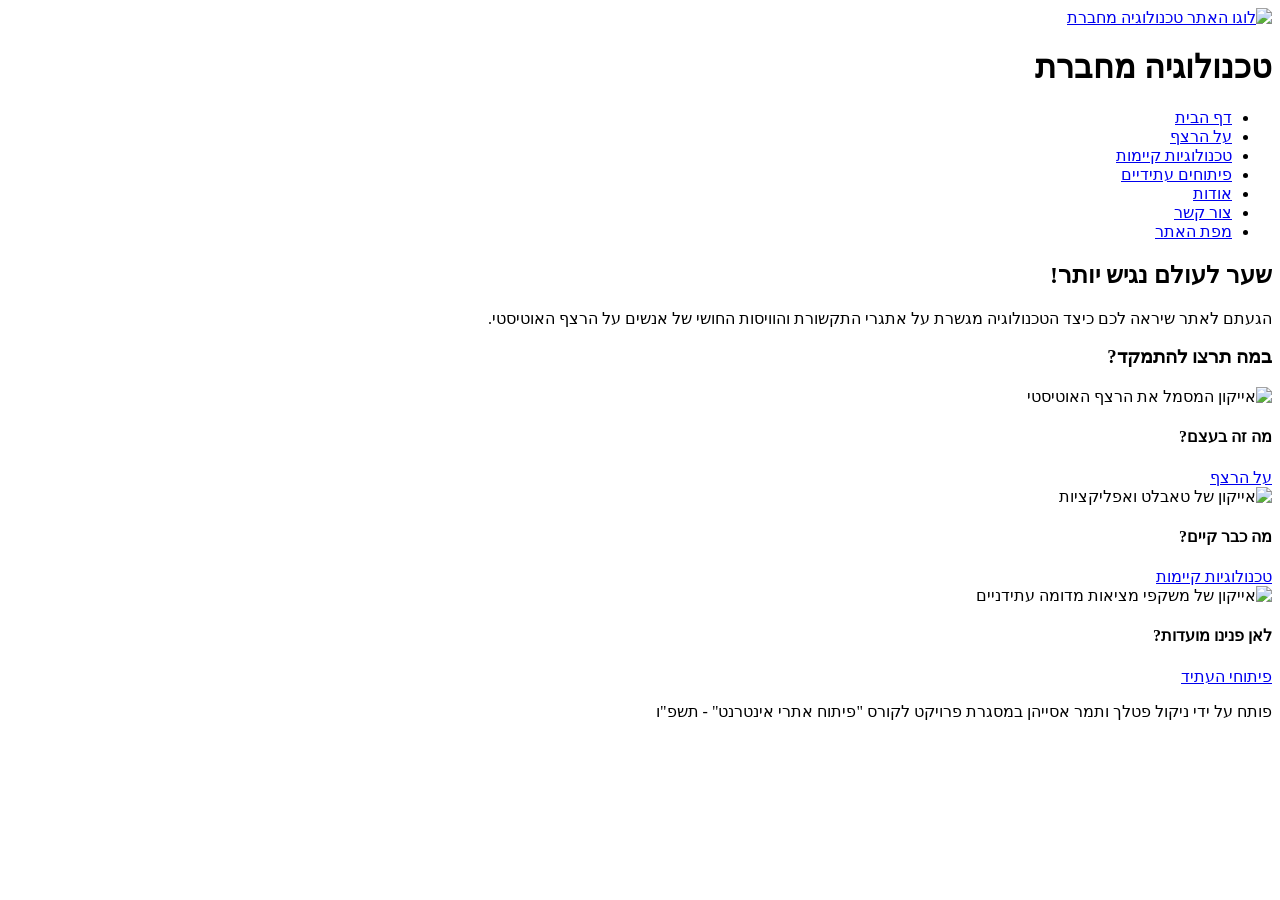
==== index.html @ 89cb715b "Add files via upload" ====
﻿<!DOCTYPE html>
<html lang="he" dir="rtl">
<head>
    <meta charset="utf-8" />
    <title>טכנולוגיה מחברת | דף הבית</title>
    <meta name="description" content="טכנולוגיה מחברת - פתרונות טכנולוגיים חדשניים לאנשים על הרצף האוטיסטי" />
    <meta name="keywords" content="אוטיזם, טכנולוגיה, נגישות, שילוב, הרצף האוטיסטי" />
    <meta name="author" content="השם שלך ושם השותפה" />
    <meta name="viewport" content="width=device-width, initial-scale=1.0, user-scalable=yes">


    <link rel="icon" href="images/favicon.ico" type="image/x-icon">


    <!-- CSS -->
    <link rel="stylesheet" href="https://unpkg.com/purecss@1.0.1/build/pure-min.css" integrity="sha384-oAOxQR6DkCoMliIh8yFnu25d7Eq/PHS21PClpwjOTeU2jRSq3a9s" crossorigin="anonymous">
    <link href="styles/myStyle.css" rel="stylesheet" />


    <!-- JS -->
    <script src="jScripts/jquery-1.12.0.min.js"></script>
</head>


<body>
<div id="container">


    <header>
        <a href="index.html">
            <img src="images/logo.png" alt="לוגו האתר טכנולוגיה מחברת" class="logo" />
        </a>
        <h1>טכנולוגיה מחברת</h1>
        <nav>
            <ul>
                <li><a href="index.html">דף הבית</a></li>
                <li><a href="about_autism.html">על הרצף</a></li>
                <li><a href="existing-tech.html">טכנולוגיות קיימות</a></li>
                <li><a href="future-tech.html">פיתוחים עתידיים</a></li>
                <li><a href="about.html">אודות</a></li>
                <li><a href="contactUs.html">צור קשר</a></li>
                <li><a href="siteMap.html">מפת האתר</a></li>
            </ul>
        </nav>
    </header>


    <!-- התוכן המרכזי בעיצוב ויזואלי ונקי -->
    <main>


        <!-- פסקת פתיח קצרה וממורכזת בדומה לדוגמאות -->
        <section class="intro-section">
            <h2>שער לעולם נגיש יותר!</h2>
            <p>הגעתם לאתר שיראה לכם כיצד הטכנולוגיה מגשרת על אתגרי התקשורת והוויסות החושי של אנשים על הרצף האוטיסטי.</p>
            <h3>במה תרצו להתמקד?</h3>
        </section>


        <!-- אזור הבחירה הוויזואלי (יסודר בשורה אופקית בעזרת CSS) -->
        <section class="visual-menu">


            <!-- פריט 1 -->
            <article class="menu-item">
                <!-- מקום לתמונה/איור כמו הדמויות או הגלידות -->
                <img src="images/autism-icon.png" alt="אייקון המסמל את הרצף האוטיסטי" />
                <h4>מה זה בעצם?</h4>
                <a href="about_autism.html" class="action-btn">על הרצף</a>
            </article>


            <!-- פריט 2 -->
            <article class="menu-item">
                <img src="images/tech-icon.png" alt="אייקון של טאבלט ואפליקציות" />
                <h4>מה כבר קיים?</h4>
                <a href="existing-tech.html" class="action-btn">טכנולוגיות קיימות</a>
            </article>


            <!-- פריט 3 -->
            <article class="menu-item">
                <img src="images/future-icon.png" alt="אייקון של משקפי מציאות מדומה עתידניים" />
                <h4>לאן פנינו מועדות?</h4>
                <a href="future-tech.html" class="action-btn">פיתוחי העתיד</a>
            </article>


        </section>


    </main>


    <footer>
        <p>פותח על ידי ניקול פטלך ותמר אסייהן במסגרת פרויקט לקורס "פיתוח אתרי אינטרנט" - תשפ"ו</p>
    </footer>


</div>
</body>
</html>
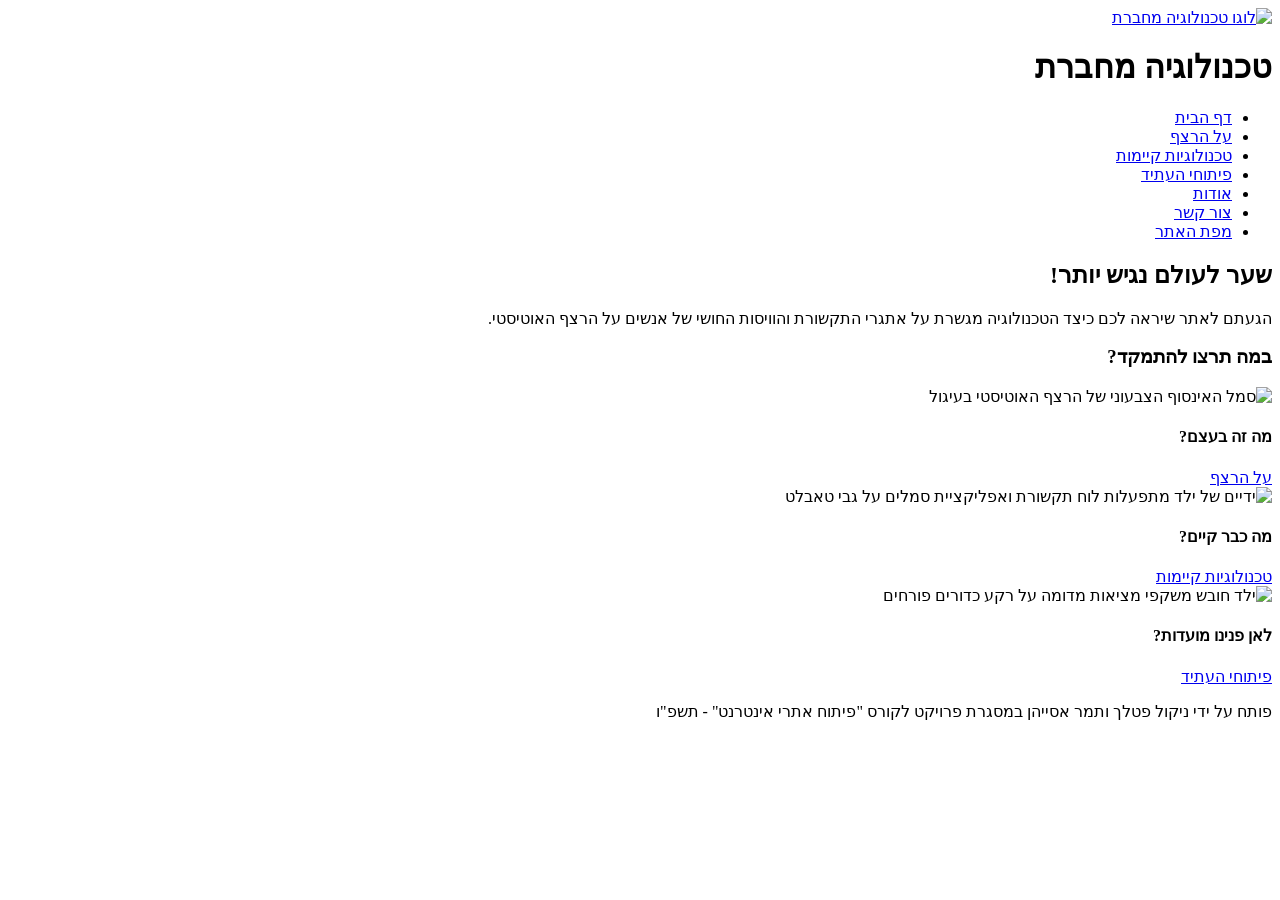
==== commit fc25492f: "Add files via upload" ====
--- a/index.html
+++ b/index.html
@@ -9,16 +9,8 @@
     <meta name="viewport" content="width=device-width, initial-scale=1.0, user-scalable=yes">
 
 
-    <link rel="icon" href="images/favicon.ico" type="image/x-icon">
-
-
-    <!-- CSS -->
-    <link rel="stylesheet" href="https://unpkg.com/purecss@1.0.1/build/pure-min.css" integrity="sha384-oAOxQR6DkCoMliIh8yFnu25d7Eq/PHS21PClpwjOTeU2jRSq3a9s" crossorigin="anonymous">
+    <link rel="icon" href="images/logo.png" type="image/x-icon">
     <link href="styles/myStyle.css" rel="stylesheet" />
-
-
-    <!-- JS -->
-    <script src="jScripts/jquery-1.12.0.min.js"></script>
 </head>
 
 
@@ -26,17 +18,19 @@
 <div id="container">
 
 
-    <header>
+    <header class="site-header">
         <a href="index.html">
-            <img src="images/logo.png" alt="לוגו האתר טכנולוגיה מחברת" class="logo" />
+            <img src="images/logo.png" alt="לוגו טכנולוגיה מחברת" class="logo" />
         </a>
+        
         <h1>טכנולוגיה מחברת</h1>
-        <nav>
-            <ul>
-                <li><a href="index.html">דף הבית</a></li>
+        
+        <nav aria-label="ניווט ראשי">
+            <ul class="nav-links">
+                <li><a href="index.html" class="active">דף הבית</a></li>
                 <li><a href="about_autism.html">על הרצף</a></li>
                 <li><a href="existing-tech.html">טכנולוגיות קיימות</a></li>
-                <li><a href="future-tech.html">פיתוחים עתידיים</a></li>
+                <li><a href="future-tech.html">פיתוחי העתיד</a></li>
                 <li><a href="about.html">אודות</a></li>
                 <li><a href="contactUs.html">צור קשר</a></li>
                 <li><a href="siteMap.html">מפת האתר</a></li>
@@ -44,43 +38,36 @@
         </nav>
     </header>
 
-
-    <!-- התוכן המרכזי בעיצוב ויזואלי ונקי -->
+    
     <main>
 
-
-        <!-- פסקת פתיח קצרה וממורכזת בדומה לדוגמאות -->
+        
         <section class="intro-section">
             <h2>שער לעולם נגיש יותר!</h2>
             <p>הגעתם לאתר שיראה לכם כיצד הטכנולוגיה מגשרת על אתגרי התקשורת והוויסות החושי של אנשים על הרצף האוטיסטי.</p>
             <h3>במה תרצו להתמקד?</h3>
         </section>
 
-
-        <!-- אזור הבחירה הוויזואלי (יסודר בשורה אופקית בעזרת CSS) -->
+        
         <section class="visual-menu">
 
-
-            <!-- פריט 1 -->
+            
             <article class="menu-item">
-                <!-- מקום לתמונה/איור כמו הדמויות או הגלידות -->
-                <img src="images/autism-icon.png" alt="אייקון המסמל את הרצף האוטיסטי" />
+                <img src="images/MainPage_1.png" alt="סמל האינסוף הצבעוני של הרצף האוטיסטי בעיגול" />
                 <h4>מה זה בעצם?</h4>
                 <a href="about_autism.html" class="action-btn">על הרצף</a>
             </article>
 
-
-            <!-- פריט 2 -->
+        
             <article class="menu-item">
-                <img src="images/tech-icon.png" alt="אייקון של טאבלט ואפליקציות" />
+                <img src="images/MainPage_2.jpg" alt="ידיים של ילד מתפעלות לוח תקשורת ואפליקציית סמלים על גבי טאבלט" />
                 <h4>מה כבר קיים?</h4>
                 <a href="existing-tech.html" class="action-btn">טכנולוגיות קיימות</a>
             </article>
 
-
-            <!-- פריט 3 -->
+            
             <article class="menu-item">
-                <img src="images/future-icon.png" alt="אייקון של משקפי מציאות מדומה עתידניים" />
+                <img src="images/MainPage_3.jpg" alt="ילד חובש משקפי מציאות מדומה על רקע כדורים פורחים" />
                 <h4>לאן פנינו מועדות?</h4>
                 <a href="future-tech.html" class="action-btn">פיתוחי העתיד</a>
             </article>
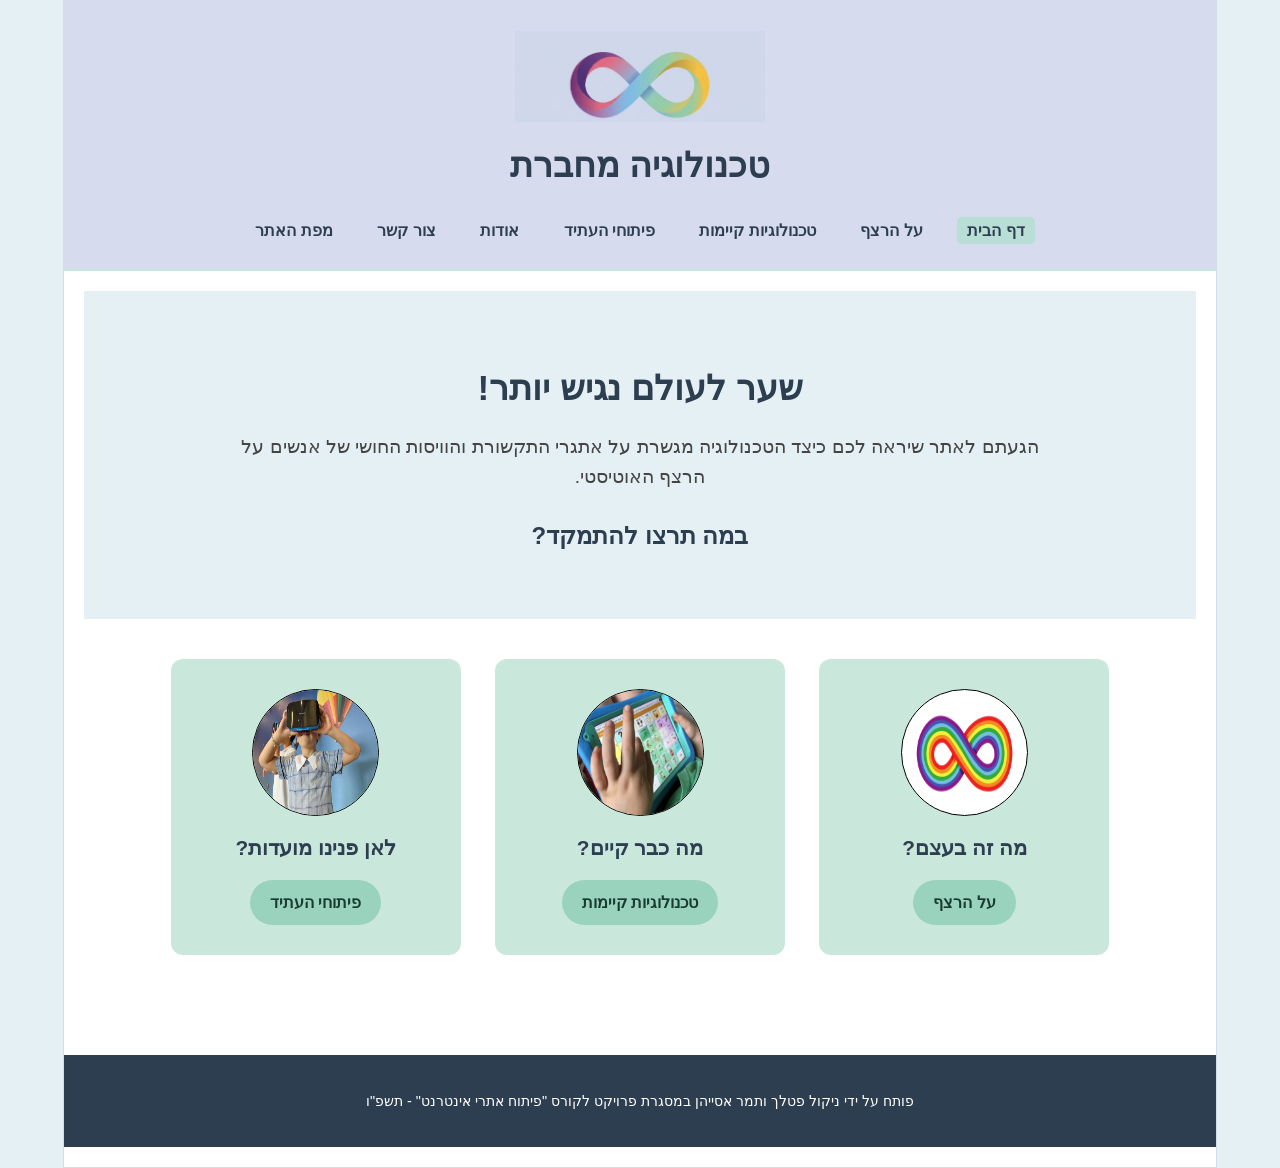
==== commit c6fe730c: "Add files via upload" ====
--- a/index.html
+++ b/index.html
@@ -1,4 +1,8 @@
 ﻿<!DOCTYPE html>
+
+<!-- הערה לאוהד-חשוב!!!!: מחקנו את שמות התיקיות images וגם styles מכל הניתובים, כי בהעלאה לgit אפשר להעלות רק קבצים בודדים והוא לא יכול לגשת לתיקייה המקורית -->
+
+
 <html lang="he" dir="rtl">
 <head>
     <meta charset="utf-8" />
@@ -9,8 +13,8 @@
     <meta name="viewport" content="width=device-width, initial-scale=1.0, user-scalable=yes">
 
 
-    <link rel="icon" href="images/logo.png" type="image/x-icon">
-    <link href="styles/myStyle.css" rel="stylesheet" />
+    <link rel="icon" href="logo.png" type="image/x-icon">
+    <link href="myStyle.css" rel="stylesheet" />
 </head>
 
 
@@ -20,7 +24,7 @@
 
     <header class="site-header">
         <a href="index.html">
-            <img src="images/logo.png" alt="לוגו טכנולוגיה מחברת" class="logo" />
+            <img src="logo.png" alt="לוגו טכנולוגיה מחברת" class="logo" />
         </a>
         
         <h1>טכנולוגיה מחברת</h1>
@@ -53,21 +57,21 @@
 
             
             <article class="menu-item">
-                <img src="images/MainPage_1.png" alt="סמל האינסוף הצבעוני של הרצף האוטיסטי בעיגול" />
+                <img src="MainPage_1.png" alt="סמל האינסוף הצבעוני של הרצף האוטיסטי בעיגול" />
                 <h4>מה זה בעצם?</h4>
                 <a href="about_autism.html" class="action-btn">על הרצף</a>
             </article>
 
         
             <article class="menu-item">
-                <img src="images/MainPage_2.jpg" alt="ידיים של ילד מתפעלות לוח תקשורת ואפליקציית סמלים על גבי טאבלט" />
+                <img src="MainPage_2.jpg" alt="ידיים של ילד מתפעלות לוח תקשורת ואפליקציית סמלים על גבי טאבלט" />
                 <h4>מה כבר קיים?</h4>
                 <a href="existing-tech.html" class="action-btn">טכנולוגיות קיימות</a>
             </article>
 
             
             <article class="menu-item">
-                <img src="images/MainPage_3.jpg" alt="ילד חובש משקפי מציאות מדומה על רקע כדורים פורחים" />
+                <img src="MainPage_3.jpg" alt="ילד חובש משקפי מציאות מדומה על רקע כדורים פורחים" />
                 <h4>לאן פנינו מועדות?</h4>
                 <a href="future-tech.html" class="action-btn">פיתוחי העתיד</a>
             </article>
--- a/myStyle.css
+++ b/myStyle.css
@@ -0,0 +1,329 @@
+﻿body {
+    direction: rtl;
+    font-family: "Segoe UI", Tahoma, Geneva, Verdana, sans-serif;
+    background-color: #E4F0F4;
+    margin: 0;
+    padding: 0;
+    color: #333333;
+    line-height: 1.6;
+}
+
+#container {
+    width: 90%;
+    max-width: 1200px;
+    margin: 0 auto;
+    background-color: #ffffff;
+    border: 1px solid #D6DCED;
+    padding-bottom: 20px;
+}
+
+a {
+    text-decoration: none;
+    color: #2c3e50;
+}
+
+header, .site-header {
+    text-align: center;
+    padding: 30px 20px 20px 20px;
+    background-color: #D6DCED;
+    border-bottom: 2px solid #CAE7DB;
+}
+
+header img.logo, .site-header img.logo {
+    width: 250px;
+    height: auto;
+    display: block;
+    margin: 0 auto 15px auto;
+}
+
+header h1, .site-header h1 {
+    font-size: 2.2em;
+    color: #2c3e50;
+    margin: 0 0 20px 0;
+}
+
+nav ul, .nav-links {
+    list-style-type: none;
+    padding: 0;
+    margin: 0;
+    text-align: center;
+}
+
+nav ul li, .nav-links li {
+    display: inline-block;
+    margin: 5px 10px;
+}
+
+nav ul li a, .nav-links a {
+    font-weight: bold;
+    color: #2c3e50;
+    padding: 5px 10px;
+    border-radius: 5px;
+}
+
+.nav-links a.active {
+    background-color: #B8DED5;
+    color: #2c3e50;
+}
+
+.breadcrumbs {
+    padding: 10px 20px;
+    margin-bottom: 15px;
+}
+
+.breadcrumbs ul {
+    list-style-type: none;
+    padding: 0;
+    margin: 0;
+}
+
+.breadcrumbs ul li {
+    display: inline-block;
+    color: #555555;
+    font-size: 0.95em;
+    margin-left: 5px;
+}
+
+.breadcrumbs ul li a {
+    color: #2c3e50;
+    font-weight: bold;
+}
+
+.intro-section {
+    text-align: center;
+    padding: 40px 20px;
+    background-color: #E4F0F4;
+    margin-bottom: 30px;
+}
+
+.intro-section h2 {
+    font-size: 2.2em;
+    color: #2c3e50;
+    margin-bottom: 15px;
+}
+
+.intro-section p {
+    font-size: 1.2em;
+    max-width: 800px;
+    margin: 0 auto 20px auto;
+    color: #444444;
+}
+
+.intro-section h3 {
+    font-size: 1.5em;
+    color: #2c3e50;
+}
+
+.visual-menu {
+    text-align: center;
+    padding: 0 20px 40px 20px;
+}
+
+.menu-item {
+    display: inline-block;
+    vertical-align: top;
+    background-color: #CAE7DB;
+    border-radius: 12px;
+    padding: 30px 20px;
+    text-align: center;
+    width: 250px;
+    margin: 10px 15px;
+}
+
+.menu-item img {
+    width: 125px;
+    height: 125px;
+    background-color: #ffffff;
+    border-radius: 50%;
+    border: 1px solid black;
+    margin: 0 auto 15px auto;
+    display: block;
+}
+
+.menu-item h4 {
+    font-size: 1.3em;
+    color: #2c3e50;
+    margin: 0 0 15px 0;
+}
+
+.action-btn {
+    display: inline-block;
+    background-color: #99D2BD;
+    color: #1a3b32;
+    padding: 10px 20px;
+    border-radius: 25px;
+    font-weight: bold;
+    border: none;
+    cursor: pointer;
+}
+
+main {
+    padding: 20px;
+}
+
+.zigzag-row {
+    display: inline-block;
+    width: 100%;
+    margin-bottom: 40px;
+}
+
+.white-box {
+    background-color: #E4F0F4;
+    width: 48%;
+    padding: 20px;
+    border: 2px solid #CAE7DB;
+    border-radius: 8px;
+    box-sizing: border-box;
+}
+
+.white-box h2 {
+    margin-top: 0;
+    color: #2c3e50;
+}
+
+.side-img {
+    width: 45%;
+    height: 250px;
+    border-radius: 8px;
+}
+
+.zigzag-row:nth-child(odd) .white-box {
+    float: right;
+}
+
+.zigzag-row:nth-child(odd) .side-img {
+    float: left;
+}
+
+.zigzag-row:nth-child(even) .white-box {
+    float: left;
+}
+
+.zigzag-row:nth-child(even) .side-img {
+    float: right;
+}
+
+.zigzag-row .white-box {
+    height: 250px;
+}
+
+.float-left {
+    float: left;
+}
+
+.float-right {
+    float: right;
+}
+
+.about-box {
+    width: 65%;
+    margin: 30px auto;
+    float: none;
+}
+
+.about-box p {
+    text-align: justify;
+}
+
+.contact-box {
+    width: 55%;
+    margin: 30px auto;
+    float: none;
+}
+
+.contact-box form {
+    margin-top: 20px;
+}
+
+.contact-box label {
+    font-weight: bold;
+    color: #2c3e50;
+}
+
+.contact-box input[type="text"],
+.contact-box input[type="email"],
+.contact-box textarea {
+    width: 100%;
+    padding: 8px 10px;
+    margin-top: 5px;
+    border: 1px solid #CAE7DB;
+    border-radius: 5px;
+    box-sizing: border-box;
+    font-family: inherit;
+}
+
+.contact-box fieldset {
+    border: 1px solid #CAE7DB;
+    border-radius: 6px;
+    padding: 15px;
+    margin: 15px 0;
+    box-sizing: border-box;
+}
+
+.contact-box fieldset legend {
+    font-weight: bold;
+    color: #2c3e50;
+    padding: 0 5px;
+}
+
+.contact-box fieldset label {
+    font-weight: normal;
+}
+
+footer {
+    clear: both;
+    text-align: center;
+    padding: 20px;
+    background-color: #2c3e50;
+    color: #ffffff;
+    font-size: 0.9em;
+    margin-top: 30px;
+}
+
+.sitemap-list a {
+    color: #0056b3;
+    text-decoration: underline;
+}
+
+.sitemap-list a:hover {
+    color: #003366;
+}
+
+.accessibility-icons {
+    text-align: center;
+    margin-top: 20px;
+}
+
+.icon-item {
+    display: inline-block;
+    vertical-align: top;
+    margin: 10px 15px;
+    text-align: center;
+    width: 110px;
+}
+
+.icon-item img {
+    width: 80px;
+    height: 80px;
+    border: 4px solid black;
+    border-radius: 50%;
+    padding: 8px;
+    display: block;
+    margin: 0 auto 8px auto;
+    background-color: #ffffff;
+}
+
+.faded-icon {
+    opacity: 0.3;
+}
+
+.icon-item p {
+    font-size: 0.9em;
+    font-weight: bold;
+    color: #2c3e50;
+    margin: 0;
+}
+
+.hidden-element {
+    display: none;
+}
